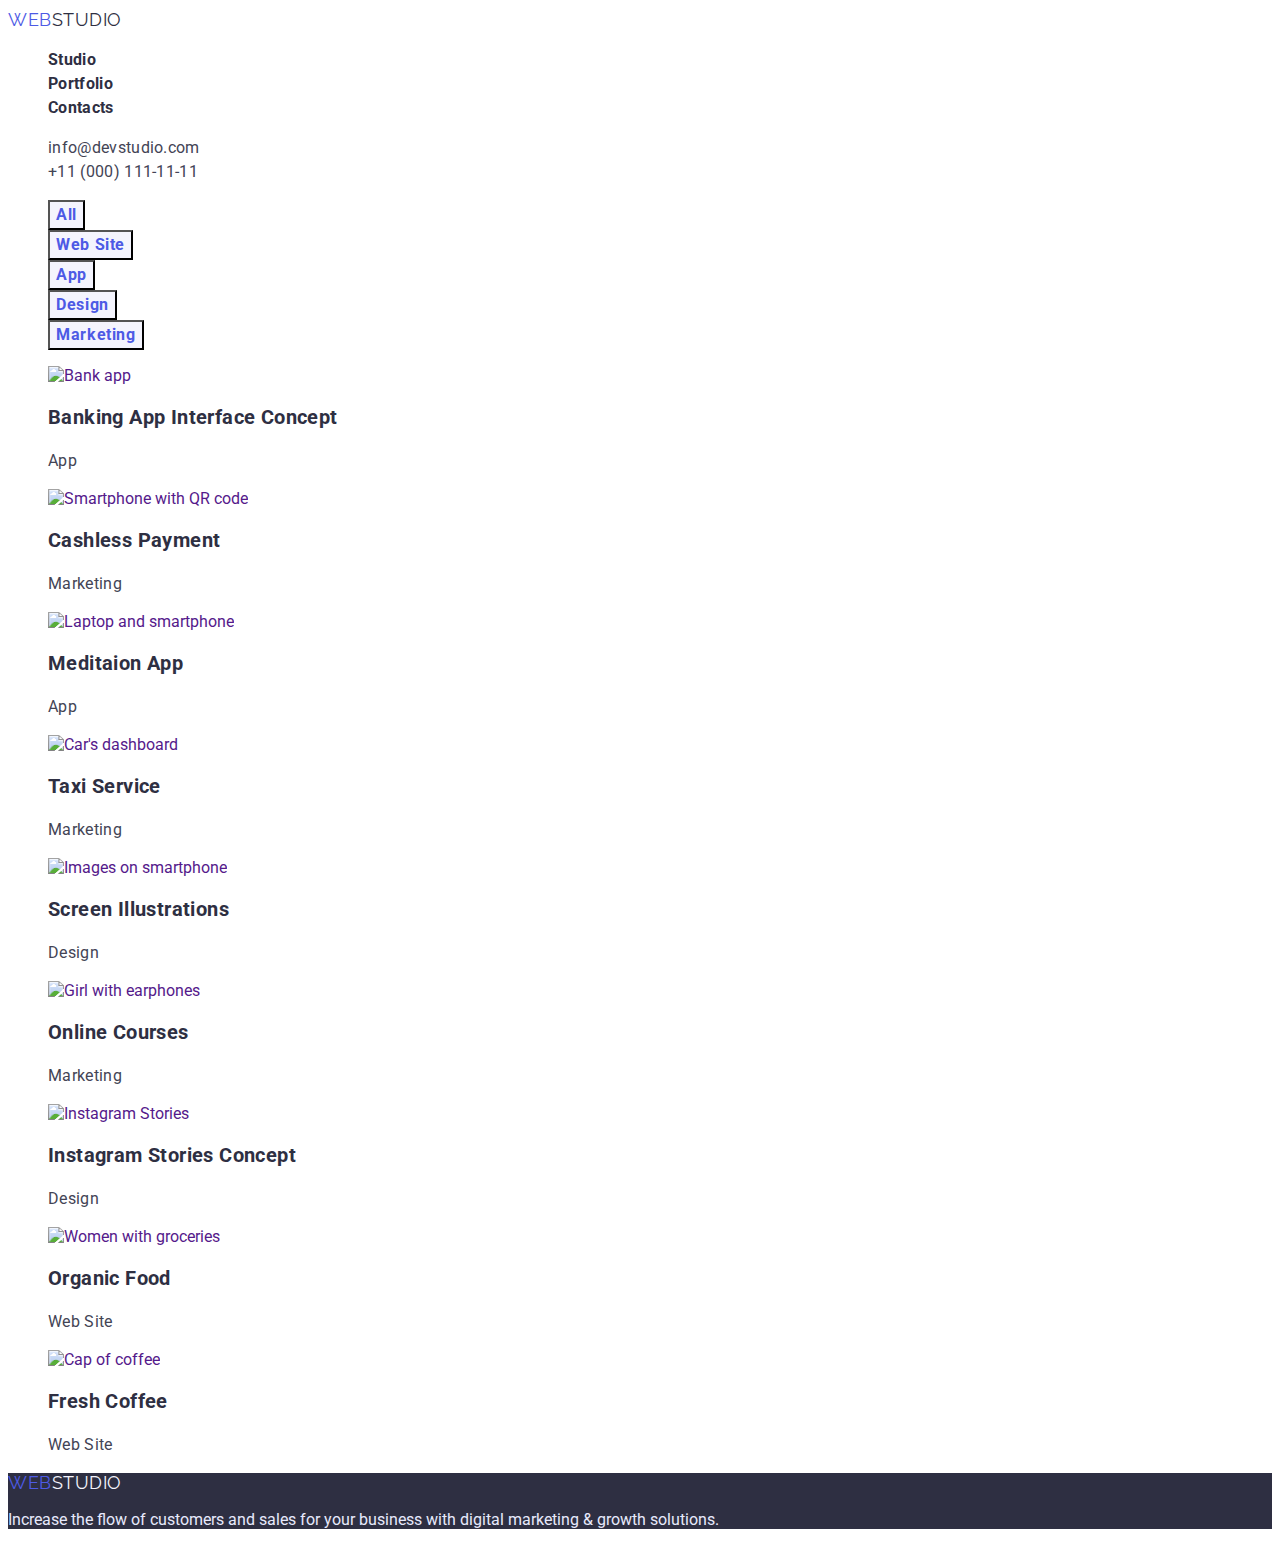
==== portfolio.html @ 80a20164 "Додає адресу для посилань і додає шрифти в link" ====
<!DOCTYPE html>
<html lang="en">
  <head>
    <meta charset="UTF-8" />
    <meta http-equiv="X-UA-Compatible" content="IE=edge" />
    <meta name="viewport" content="width=device-width, initial-scale=1.0" />
    <title>WEBSTUDIO-portfolio</title>
    <link rel="stylesheet" href="./css/style.css" />
    <link rel="preconnect" href="https://fonts.googleapis.com" />
    <link rel="preconnect" href="https://fonts.gstatic.com" crossorigin />
    <link
      href="https://fonts.googleapis.com/css2?family=Raleway:wght@800&family=Roboto:wght@400;500;700;900&display=swap"
      rel="stylesheet"
    />
  </head>

  <body>
    <!-----Header----->
    <header class="header">
      <nav class="header-navigation">
        <a href="" class="header-logo link logo"
          ><span class="accent">Web</span>Studio</a
        >

        <ul class="header-list list">
          <li class="header-item">
            <a href="./index.html" class="header-link link">Studio</a>
          </li>
          <li class="header-item">
            <a href="./portfolio.html" class="header-link link">Portfolio</a>
          </li>
          <li class="header-item">
            <a href="./contacts" class="header-link link">Contacts</a>
          </li>
        </ul>
      </nav>

      <ul class="header-information list">
        <li class="info-item">
          <a href="mailto:info@devstudio.com" class="header-info link"
            >info@devstudio.com</a
          >
        </li>
        <li class="info-item">
          <a href="tel:+110001111111" class="header-info link"
            >+11 (000) 111-11-11</a
          >
        </li>
      </ul>
    </header>

    <main>
      <!-----Filter----->
      <section class="filter">
        <h1 class="main-title visually-hidden">Filter</h1>

        <ul class="filter-list list">
          <li class="filter-item">
            <button class="filter-btm" type="button">All</button>
          </li>
          <li class="filter-item">
            <button class="filter-btm" type="button">Web Site</button>
          </li>
          <li class="filter-item">
            <button class="filter-btm" type="button">App</button>
          </li>
          <li class="filter-item">
            <button class="filter-btm" type="button">Design</button>
          </li>
          <li class="filter-item">
            <button class="filter-btm" type="button">Marketing</button>
          </li>
        </ul>
        <h2 class="card-title visually-hidden">Services</h2>
        <ul class="card-list list">
          <li>
            <a href="" class="card-link link">
              <img
                class="card-img"
                src="./images/card1.jpg"
                alt="Bank app"
                width="360"
                height="300"
              />
              <h3 class="card-subtitle subtitle">
                Banking App Interface Concept
              </h3>
              <p class="card-text text">App</p>
            </a>
          </li>
          <li>
            <a href="" class="card-link link">
              <img
                class="card-img"
                src="./images/card2.jpg"
                alt="Smartphone with QR code"
                width="360"
                height="300"
              />
              <h3 class="card-subtitle subtitle">Cashless Payment</h3>
              <p class="card-text text">Marketing</p>
            </a>
          </li>
          <li>
            <a href="" class="card-link link">
              <img
                class="card-img"
                src="./images/card3.jpg"
                alt="Laptop and smartphone"
                width="360"
                height="300"
              />
              <h3 class="card-subtitle subtitle">Meditaion App</h3>
              <p class="card-text text">App</p>
            </a>
          </li>
          <li>
            <a href="" class="card-link link">
              <img
                class="card-img"
                src="./images/card4.jpg"
                alt="Car's dashboard"
                width="360"
                height="300"
              />
              <h3 class="card-subtitle subtitle">Taxi Service</h3>
              <p class="card-text text">Marketing</p>
            </a>
          </li>
          <li>
            <a href="" class="card-link link">
              <img
                class="card-img"
                src="./images/card5.jpg"
                alt="Images on smartphone"
                width="360"
                height="300"
              />
              <h3 class="card-subtitle subtitle">Screen Illustrations</h3>
              <p class="card-text text">Design</p>
            </a>
          </li>
          <li>
            <a href="" class="card-link link">
              <img
                class="card-img"
                src="./images/card6.jpg"
                alt="Girl with earphones"
                width="360"
                height="300"
              />
              <h3 class="card-subtitle subtitle">Online Courses</h3>
              <p class="card- text text">Marketing</p>
            </a>
          </li>
          <li>
            <a href="" class="card-link link">
              <img
                class="card-img"
                src="./images/card7.jpg"
                alt="Instagram Stories"
                width="360"
                height="300"
              />
              <h3 class="card-subtitle subtitle">Instagram Stories Concept</h3>
              <p class="card- text text">Design</p>
            </a>
          </li>
          <li>
            <a href="" class="card-link link">
              <img
                class="card-img"
                src="./images/card8.jpg"
                alt="Women with groceries"
                width="360"
                height="300"
              />
              <h3 class="card-subtitle subtitle">Organic Food</h3>
              <p class="card- text text">Web Site</p>
            </a>
          </li>
          <li>
            <a href="" class="card-link link">
              <img
                class="card-img"
                src="./images/card9.jpg"
                alt="Cap of coffee"
                width="360"
                height="300"
              />
              <h3 class="card-subtitle subtitle">Fresh Coffee</h3>
              <p class="card- text text">Web Site</p>
            </a>
          </li>
        </ul>
      </section>
    </main>
    <!-----Footer----->
    <footer class="footer">
      <a class="footer-logo link logo" href=""
        ><span class="accent">Web</span>Studio</a
      >
      <p class="footer-text">
        Increase the flow of customers and sales for your business with digital
        marketing & growth solutions.
      </p>
    </footer>
  </body>
</html>
---- css/style.css ----
:root {
  --brand-color: #2e2f42;
  --accent-color: #4d5ae5;
  --text-color: #434455;
  --special-color: #f4f4fd;
  --contrast-color: #ffffff;
}

body {
  font-family: "Roboto", sans-serif;
  color: var(--text-color);
}

.list {
  list-style: none;
}

.link {
  text-decoration: none;
}

.visually-hidden {
  position: absolute;
  width: 1px;
  height: 1px;
  margin: -1px;
  border: 0;
  padding: 0;

  white-space: nowrap;
  clip-path: inset(100%);
  clip: rect(0 0 0 0);
  overflow: hidden;
}

.title {
  font-size: 36px;
  line-height: 1.11;
  text-align: center;
  letter-spacing: 0.02em;
  text-transform: capitalize;
  color: var(--brand-color);
}

.subtitle {
  font-size: 20px;
  line-height: 1.2;
  letter-spacing: 0.02em;
  color: var(--brand-color);
}

.text {
  font-size: 16px;
  line-height: 1.5;
  letter-spacing: 0.02em;
  color: var(--text-color);
}

/* -----Header----- */

.logo {
  font-family: "Raleway", sans-serif;
  font-size: 18px;
  letter-spacing: 0.03em;
  text-transform: uppercase;
}

.accent {
  color: var(--accent-color);
}

.header-logo {
  line-height: 1.33;
  color: var(--brand-color);
}

.header-link {
  font-weight: 700;
  font-size: 16px;
  line-height: 1.5;
  letter-spacing: 0.02em;
  color: var(--brand-color);
}

.header-link:hover,
.header-link:focus,
.header-info:hover,
.header-info:focus {
  color: var(--accent-color);
}

.header-info {
  font-size: 16px;
  line-height: 1.5;
  letter-spacing: 0.02em;
  color: var(--text-color);
}

/* -----Hero----- */

.hero {
  background-color: var(--brand-color);
}

.hero-title {
  font-size: 56px;
  line-height: 1.07;
  text-align: center;
  letter-spacing: 0.02em;
  color: var(--contrast-color);
}

.hero-btn {
  font-family: inherit;
  font-weight: 700;
  font-size: 16px;
  line-height: 1.19;
  letter-spacing: 0.04em;
  color: var(--contrast-color);
  background-color: var(--accent-color);
  cursor: pointer;
}

.hero-btn:hover,
.hero-btn:focus {
  color: var(--accent-color);
  background-color: var(--special-color);
}

/* -----Strategy-----*/

/* -----Result----- */

/* -----Team----- */

.team-subtitle,
.team-text {
  text-align: center;
}

/* -----Filter----- */

.filter-btm {
  font-family: inherit;
  font-weight: 700;
  font-size: 16px;
  line-height: 1.5;
  text-align: center;
  letter-spacing: 0.04em;
  color: var(--accent-color);
  background-color: var(--special-color);
  cursor: pointer;
}

.filter-btm:hover,
.filter-btm:focus {
  color: var(--contrast-color);
  background-color: var(--accent-color);
}

/* -----Footer----- */

.footer {
  background-color: var(--brand-color);
}

.footer-logo {
  line-height: 1.16;
  color: var(--special-color);
}

.footer-text {
  color: #e7e9fc;
}
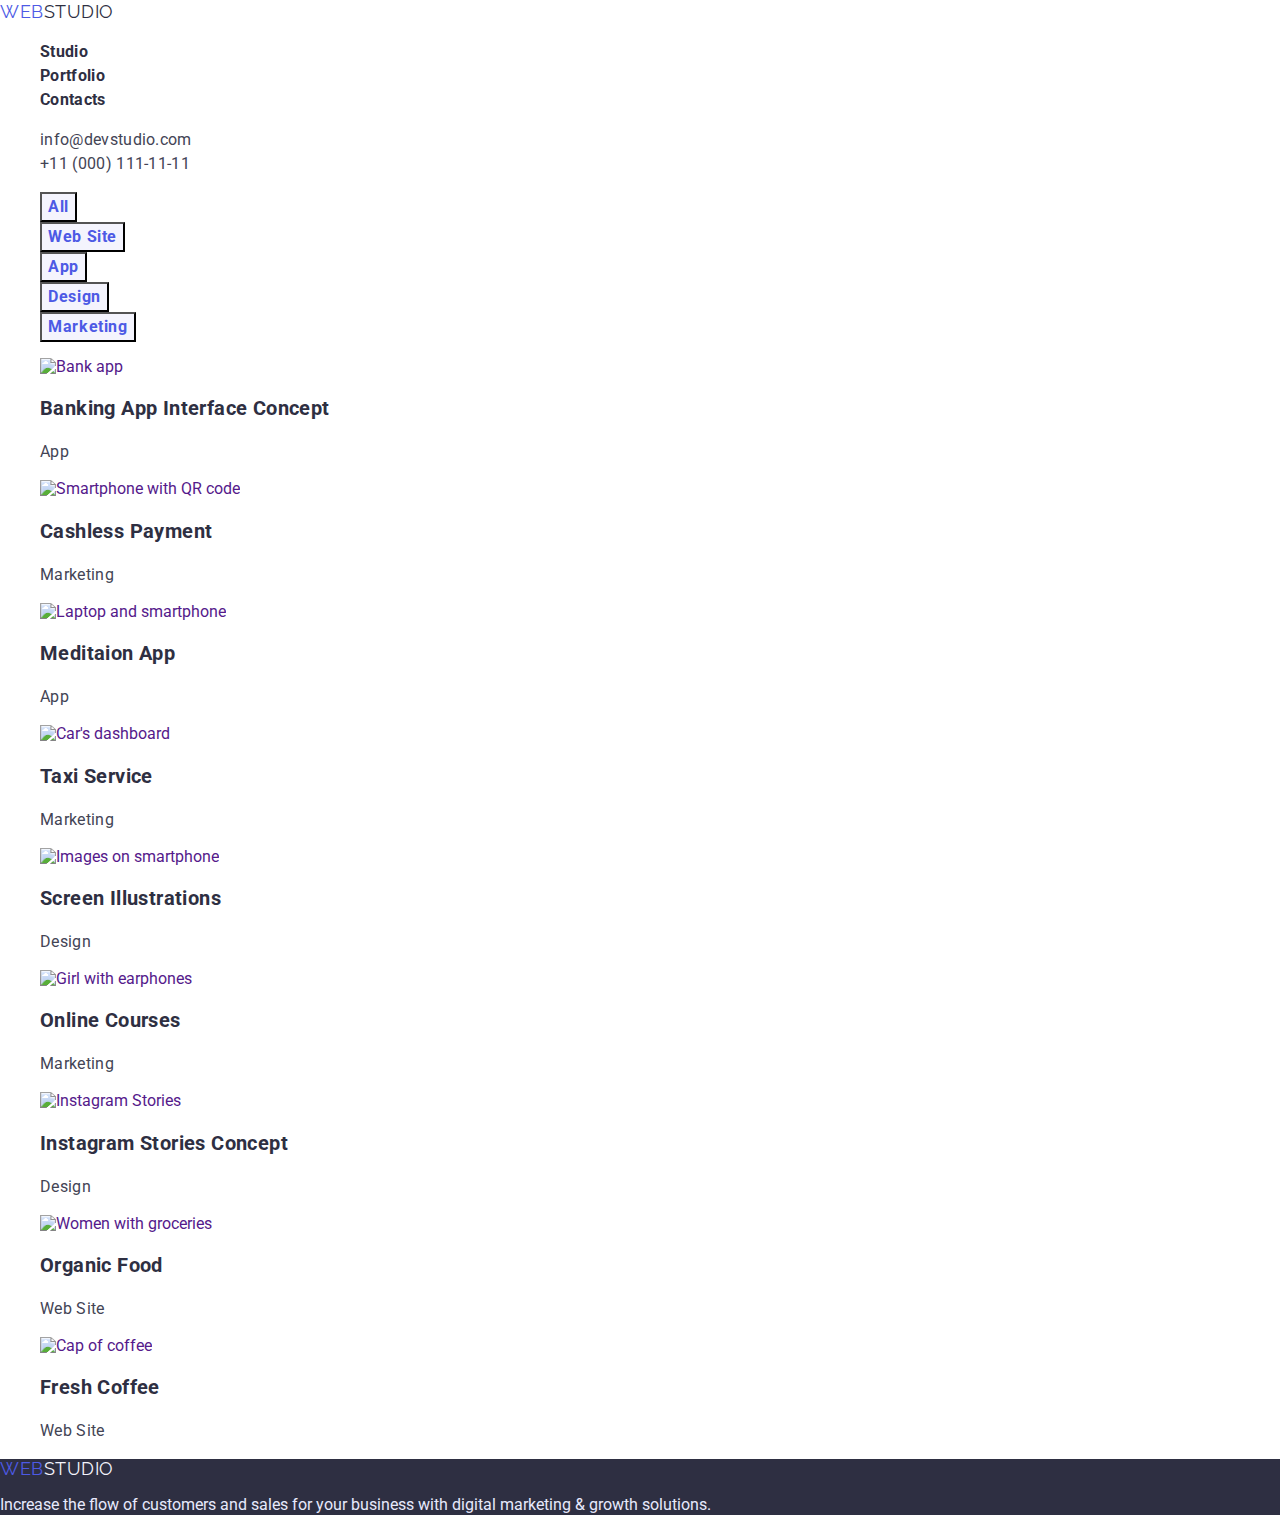
==== commit 1328f16d: "Підключає modern-normalize" ====
--- a/portfolio.html
+++ b/portfolio.html
@@ -5,205 +5,213 @@
     <meta http-equiv="X-UA-Compatible" content="IE=edge" />
     <meta name="viewport" content="width=device-width, initial-scale=1.0" />
     <title>WEBSTUDIO-portfolio</title>
-    <link rel="stylesheet" href="./css/style.css" />
     <link rel="preconnect" href="https://fonts.googleapis.com" />
     <link rel="preconnect" href="https://fonts.gstatic.com" crossorigin />
     <link
       href="https://fonts.googleapis.com/css2?family=Raleway:wght@800&family=Roboto:wght@400;500;700;900&display=swap"
       rel="stylesheet"
     />
+    <link
+      rel="stylesheet"
+      href="https://cdnjs.cloudflare.com/ajax/libs/modern-normalize/1.1.0/modern-normalize.min.css"
+    />
+    <link rel="stylesheet" href="./css/style.css" />
   </head>
 
   <body>
     <!-----Header----->
-    <header class="header">
-      <nav class="header-navigation">
-        <a href="" class="header-logo link logo"
+    <div class="container">
+      <header class="header">
+        <nav class="header-navigation">
+          <a href="" class="header-logo link logo"
+            ><span class="accent">Web</span>Studio</a
+          >
+
+          <ul class="header-list list">
+            <li class="header-item">
+              <a href="./index.html" class="header-link link">Studio</a>
+            </li>
+            <li class="header-item">
+              <a href="./portfolio.html" class="header-link link">Portfolio</a>
+            </li>
+            <li class="header-item">
+              <a href="./contacts" class="header-link link">Contacts</a>
+            </li>
+          </ul>
+        </nav>
+
+        <ul class="header-information list">
+          <li class="info-item">
+            <a href="mailto:info@devstudio.com" class="header-info link"
+              >info@devstudio.com</a
+            >
+          </li>
+          <li class="info-item">
+            <a href="tel:+110001111111" class="header-info link"
+              >+11 (000) 111-11-11</a
+            >
+          </li>
+        </ul>
+      </header>
+
+      <main>
+        <!-----Portfolio----->
+        <section class="filter">
+          <h1 class="main-title visually-hidden">Portfolio</h1>
+
+          <ul class="filter-list list">
+            <li class="filter-item">
+              <button class="filter-btm" type="button">All</button>
+            </li>
+            <li class="filter-item">
+              <button class="filter-btm" type="button">Web Site</button>
+            </li>
+            <li class="filter-item">
+              <button class="filter-btm" type="button">App</button>
+            </li>
+            <li class="filter-item">
+              <button class="filter-btm" type="button">Design</button>
+            </li>
+            <li class="filter-item">
+              <button class="filter-btm" type="button">Marketing</button>
+            </li>
+          </ul>
+          <h2 class="card-title visually-hidden">Services</h2>
+          <ul class="card-list list">
+            <li>
+              <a href="" class="card-link link">
+                <img
+                  class="card-img"
+                  src="./images/card1.jpg"
+                  alt="Bank app"
+                  width="360"
+                  height="300"
+                />
+                <h3 class="card-subtitle subtitle">
+                  Banking App Interface Concept
+                </h3>
+                <p class="card-text text">App</p>
+              </a>
+            </li>
+            <li>
+              <a href="" class="card-link link">
+                <img
+                  class="card-img"
+                  src="./images/card2.jpg"
+                  alt="Smartphone with QR code"
+                  width="360"
+                  height="300"
+                />
+                <h3 class="card-subtitle subtitle">Cashless Payment</h3>
+                <p class="card-text text">Marketing</p>
+              </a>
+            </li>
+            <li>
+              <a href="" class="card-link link">
+                <img
+                  class="card-img"
+                  src="./images/card3.jpg"
+                  alt="Laptop and smartphone"
+                  width="360"
+                  height="300"
+                />
+                <h3 class="card-subtitle subtitle">Meditaion App</h3>
+                <p class="card-text text">App</p>
+              </a>
+            </li>
+            <li>
+              <a href="" class="card-link link">
+                <img
+                  class="card-img"
+                  src="./images/card4.jpg"
+                  alt="Car's dashboard"
+                  width="360"
+                  height="300"
+                />
+                <h3 class="card-subtitle subtitle">Taxi Service</h3>
+                <p class="card-text text">Marketing</p>
+              </a>
+            </li>
+            <li>
+              <a href="" class="card-link link">
+                <img
+                  class="card-img"
+                  src="./images/card5.jpg"
+                  alt="Images on smartphone"
+                  width="360"
+                  height="300"
+                />
+                <h3 class="card-subtitle subtitle">Screen Illustrations</h3>
+                <p class="card-text text">Design</p>
+              </a>
+            </li>
+            <li>
+              <a href="" class="card-link link">
+                <img
+                  class="card-img"
+                  src="./images/card6.jpg"
+                  alt="Girl with earphones"
+                  width="360"
+                  height="300"
+                />
+                <h3 class="card-subtitle subtitle">Online Courses</h3>
+                <p class="card- text text">Marketing</p>
+              </a>
+            </li>
+            <li>
+              <a href="" class="card-link link">
+                <img
+                  class="card-img"
+                  src="./images/card7.jpg"
+                  alt="Instagram Stories"
+                  width="360"
+                  height="300"
+                />
+                <h3 class="card-subtitle subtitle">
+                  Instagram Stories Concept
+                </h3>
+                <p class="card- text text">Design</p>
+              </a>
+            </li>
+            <li>
+              <a href="" class="card-link link">
+                <img
+                  class="card-img"
+                  src="./images/card8.jpg"
+                  alt="Women with groceries"
+                  width="360"
+                  height="300"
+                />
+                <h3 class="card-subtitle subtitle">Organic Food</h3>
+                <p class="card- text text">Web Site</p>
+              </a>
+            </li>
+            <li>
+              <a href="" class="card-link link">
+                <img
+                  class="card-img"
+                  src="./images/card9.jpg"
+                  alt="Cap of coffee"
+                  width="360"
+                  height="300"
+                />
+                <h3 class="card-subtitle subtitle">Fresh Coffee</h3>
+                <p class="card- text text">Web Site</p>
+              </a>
+            </li>
+          </ul>
+        </section>
+      </main>
+      <!-----Footer----->
+      <footer class="footer">
+        <a class="footer-logo link logo" href=""
           ><span class="accent">Web</span>Studio</a
         >
-
-        <ul class="header-list list">
-          <li class="header-item">
-            <a href="./index.html" class="header-link link">Studio</a>
-          </li>
-          <li class="header-item">
-            <a href="./portfolio.html" class="header-link link">Portfolio</a>
-          </li>
-          <li class="header-item">
-            <a href="./contacts" class="header-link link">Contacts</a>
-          </li>
-        </ul>
-      </nav>
-
-      <ul class="header-information list">
-        <li class="info-item">
-          <a href="mailto:info@devstudio.com" class="header-info link"
-            >info@devstudio.com</a
-          >
-        </li>
-        <li class="info-item">
-          <a href="tel:+110001111111" class="header-info link"
-            >+11 (000) 111-11-11</a
-          >
-        </li>
-      </ul>
-    </header>
-
-    <main>
-      <!-----Filter----->
-      <section class="filter">
-        <h1 class="main-title visually-hidden">Filter</h1>
-
-        <ul class="filter-list list">
-          <li class="filter-item">
-            <button class="filter-btm" type="button">All</button>
-          </li>
-          <li class="filter-item">
-            <button class="filter-btm" type="button">Web Site</button>
-          </li>
-          <li class="filter-item">
-            <button class="filter-btm" type="button">App</button>
-          </li>
-          <li class="filter-item">
-            <button class="filter-btm" type="button">Design</button>
-          </li>
-          <li class="filter-item">
-            <button class="filter-btm" type="button">Marketing</button>
-          </li>
-        </ul>
-        <h2 class="card-title visually-hidden">Services</h2>
-        <ul class="card-list list">
-          <li>
-            <a href="" class="card-link link">
-              <img
-                class="card-img"
-                src="./images/card1.jpg"
-                alt="Bank app"
-                width="360"
-                height="300"
-              />
-              <h3 class="card-subtitle subtitle">
-                Banking App Interface Concept
-              </h3>
-              <p class="card-text text">App</p>
-            </a>
-          </li>
-          <li>
-            <a href="" class="card-link link">
-              <img
-                class="card-img"
-                src="./images/card2.jpg"
-                alt="Smartphone with QR code"
-                width="360"
-                height="300"
-              />
-              <h3 class="card-subtitle subtitle">Cashless Payment</h3>
-              <p class="card-text text">Marketing</p>
-            </a>
-          </li>
-          <li>
-            <a href="" class="card-link link">
-              <img
-                class="card-img"
-                src="./images/card3.jpg"
-                alt="Laptop and smartphone"
-                width="360"
-                height="300"
-              />
-              <h3 class="card-subtitle subtitle">Meditaion App</h3>
-              <p class="card-text text">App</p>
-            </a>
-          </li>
-          <li>
-            <a href="" class="card-link link">
-              <img
-                class="card-img"
-                src="./images/card4.jpg"
-                alt="Car's dashboard"
-                width="360"
-                height="300"
-              />
-              <h3 class="card-subtitle subtitle">Taxi Service</h3>
-              <p class="card-text text">Marketing</p>
-            </a>
-          </li>
-          <li>
-            <a href="" class="card-link link">
-              <img
-                class="card-img"
-                src="./images/card5.jpg"
-                alt="Images on smartphone"
-                width="360"
-                height="300"
-              />
-              <h3 class="card-subtitle subtitle">Screen Illustrations</h3>
-              <p class="card-text text">Design</p>
-            </a>
-          </li>
-          <li>
-            <a href="" class="card-link link">
-              <img
-                class="card-img"
-                src="./images/card6.jpg"
-                alt="Girl with earphones"
-                width="360"
-                height="300"
-              />
-              <h3 class="card-subtitle subtitle">Online Courses</h3>
-              <p class="card- text text">Marketing</p>
-            </a>
-          </li>
-          <li>
-            <a href="" class="card-link link">
-              <img
-                class="card-img"
-                src="./images/card7.jpg"
-                alt="Instagram Stories"
-                width="360"
-                height="300"
-              />
-              <h3 class="card-subtitle subtitle">Instagram Stories Concept</h3>
-              <p class="card- text text">Design</p>
-            </a>
-          </li>
-          <li>
-            <a href="" class="card-link link">
-              <img
-                class="card-img"
-                src="./images/card8.jpg"
-                alt="Women with groceries"
-                width="360"
-                height="300"
-              />
-              <h3 class="card-subtitle subtitle">Organic Food</h3>
-              <p class="card- text text">Web Site</p>
-            </a>
-          </li>
-          <li>
-            <a href="" class="card-link link">
-              <img
-                class="card-img"
-                src="./images/card9.jpg"
-                alt="Cap of coffee"
-                width="360"
-                height="300"
-              />
-              <h3 class="card-subtitle subtitle">Fresh Coffee</h3>
-              <p class="card- text text">Web Site</p>
-            </a>
-          </li>
-        </ul>
-      </section>
-    </main>
-    <!-----Footer----->
-    <footer class="footer">
-      <a class="footer-logo link logo" href=""
-        ><span class="accent">Web</span>Studio</a
-      >
-      <p class="footer-text">
-        Increase the flow of customers and sales for your business with digital
-        marketing & growth solutions.
-      </p>
-    </footer>
+        <p class="footer-text">
+          Increase the flow of customers and sales for your business with
+          digital marketing & growth solutions.
+        </p>
+      </footer>
+    </div>
   </body>
 </html>
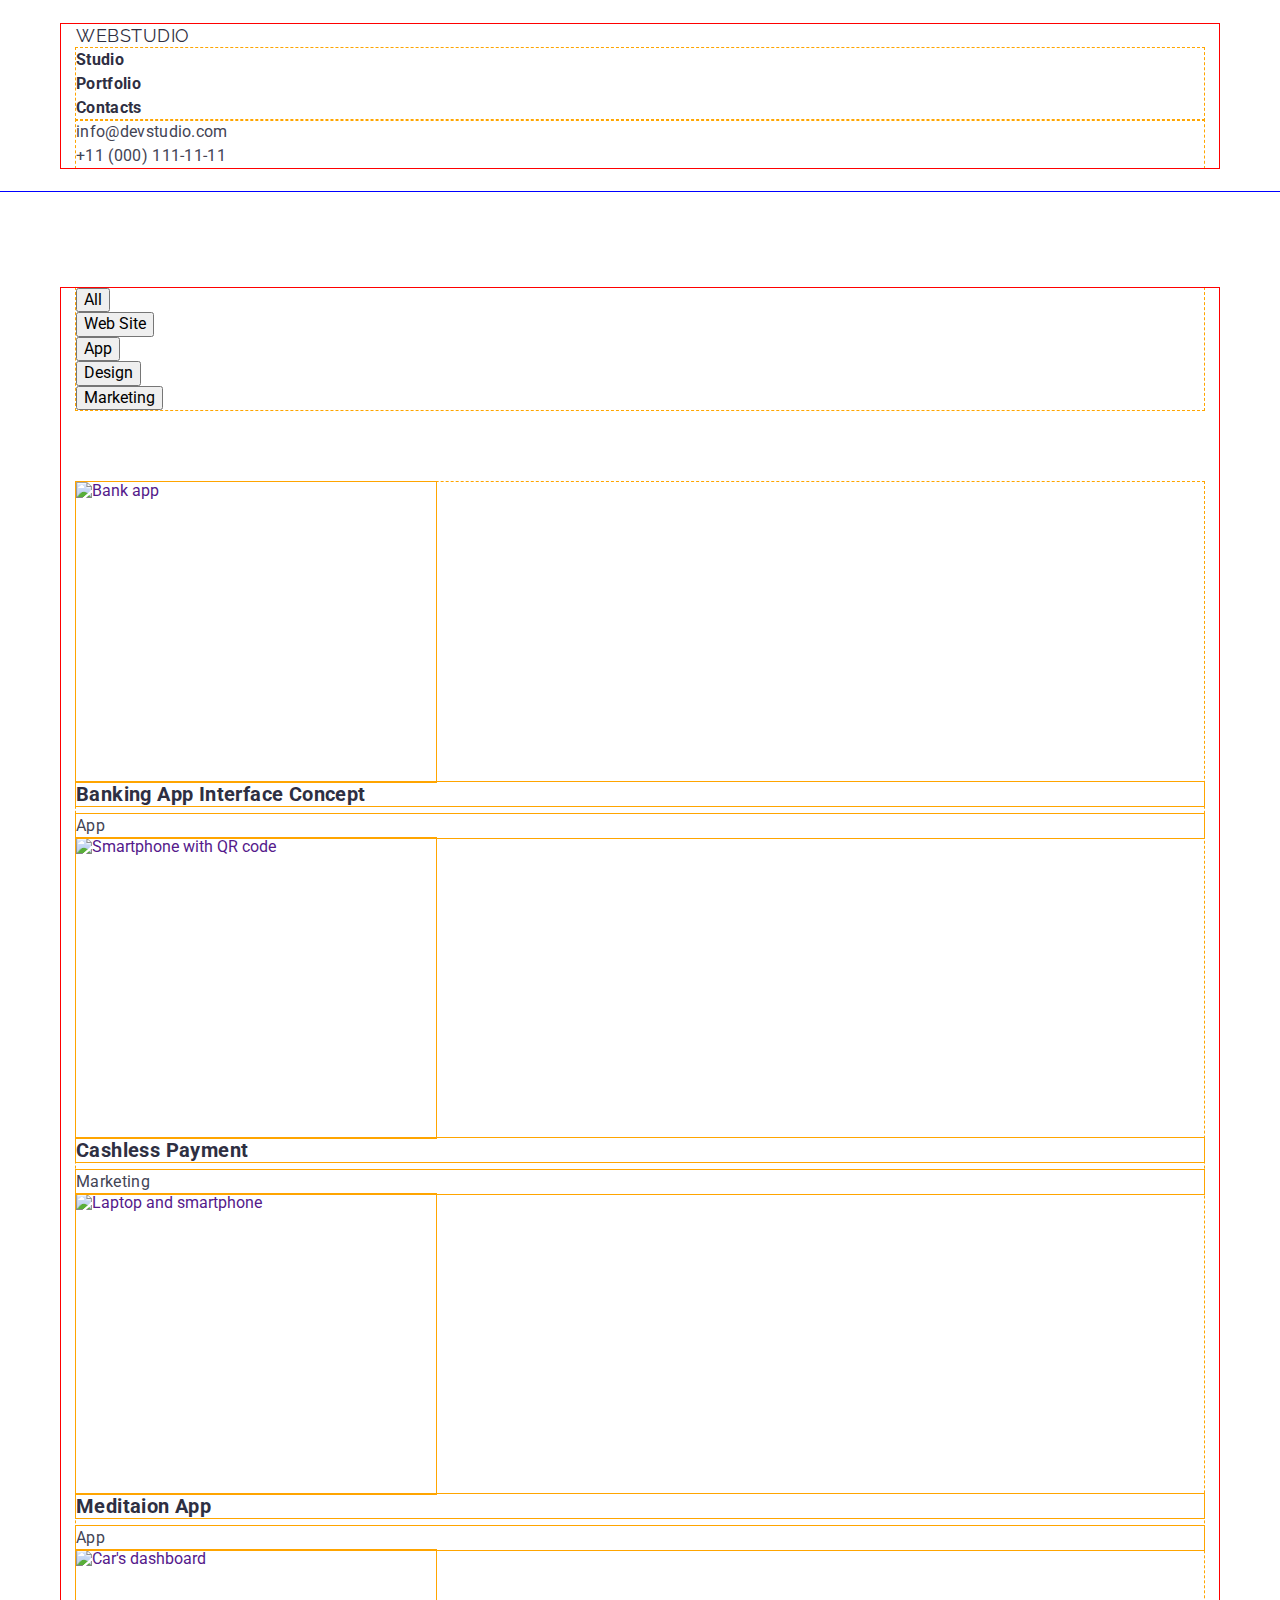
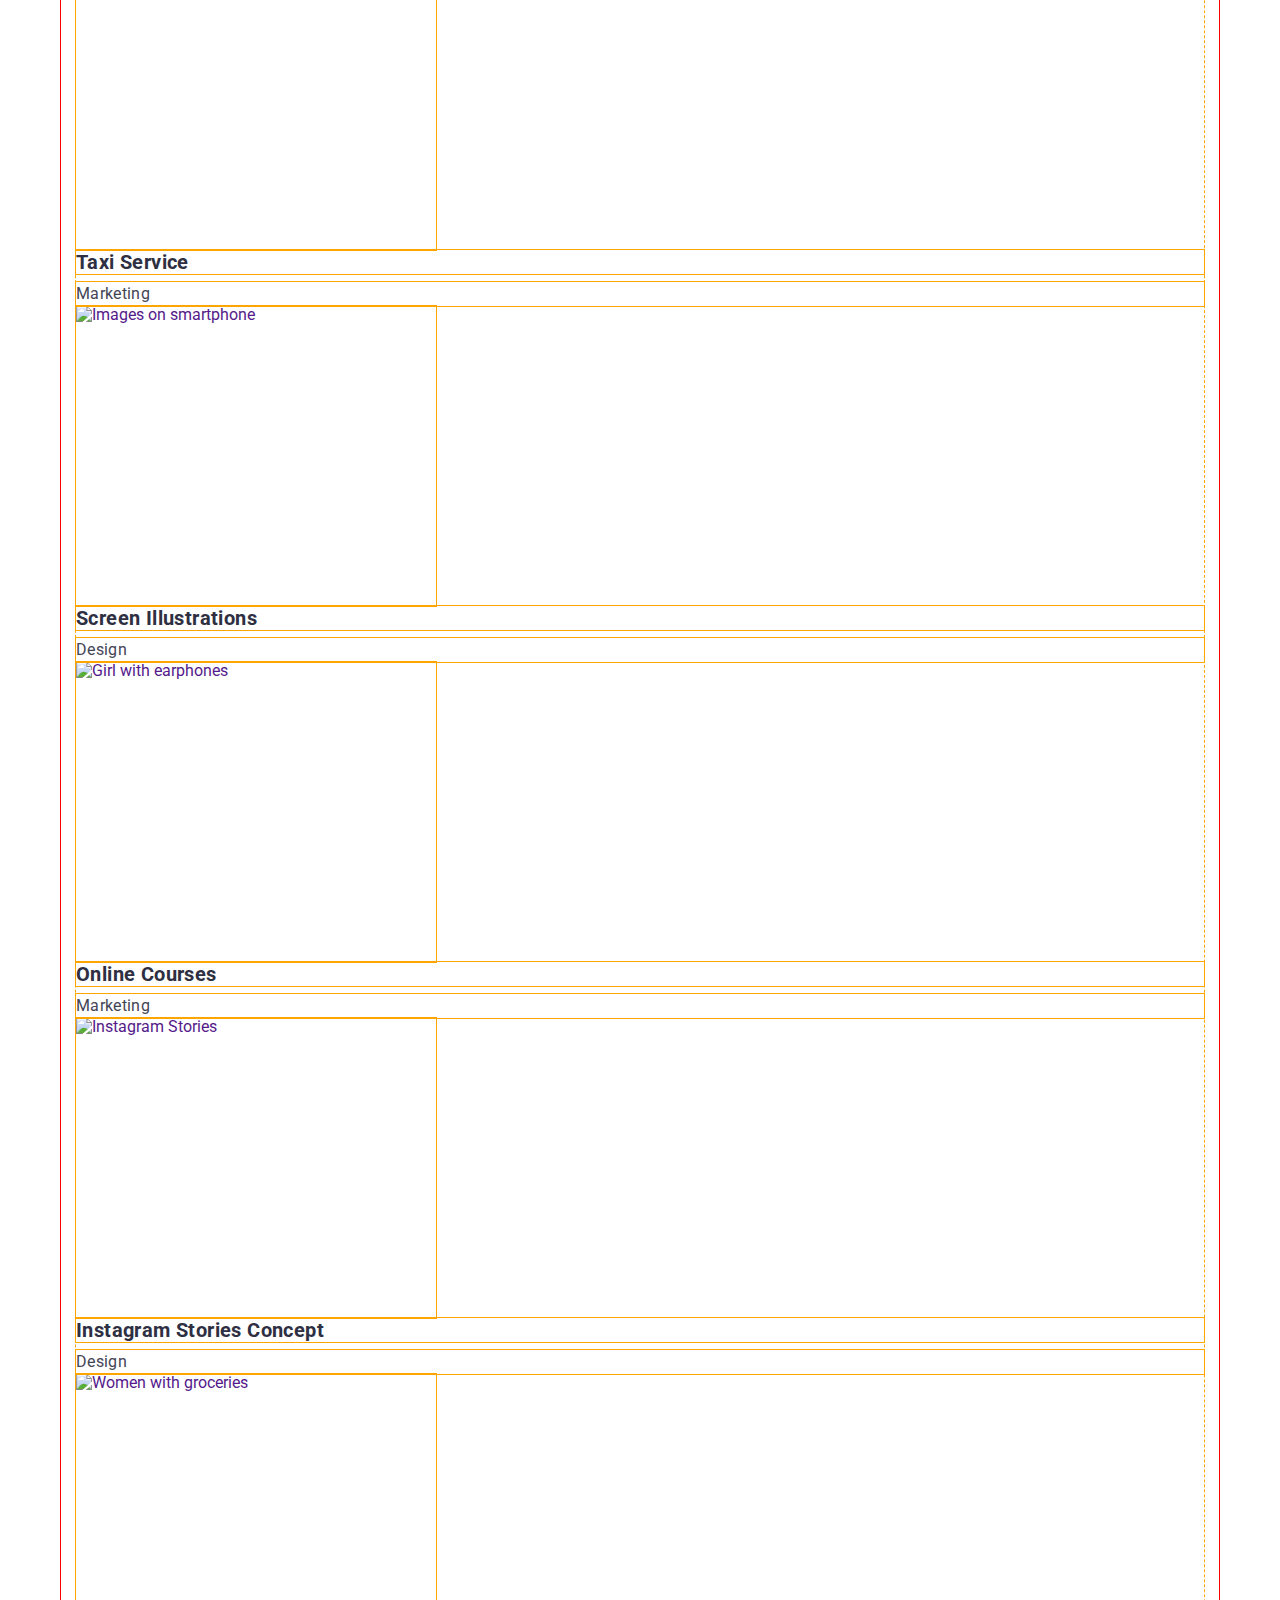
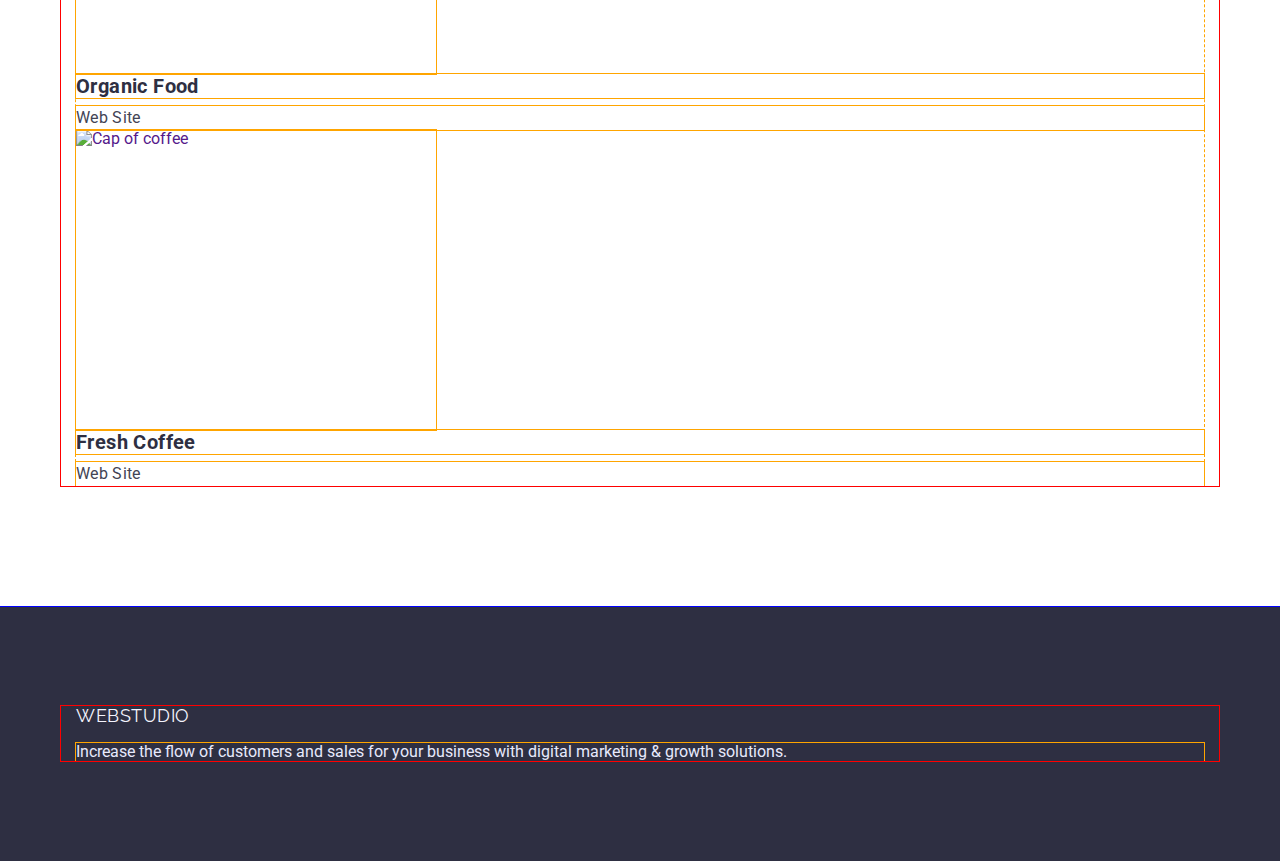
==== commit 650b21be: "Додає клас для секцій section, змінює назву деякіх класів" ====
--- a/portfolio.html
+++ b/portfolio.html
@@ -20,11 +20,12 @@
 
   <body>
     <!-----Header----->
-    <div class="container">
-      <header class="header">
-        <nav class="header-navigation">
+
+    <header class="header">
+      <div class="container header-container">
+        <nav class="header-nav">
           <a href="" class="header-logo link logo"
-            ><span class="accent">Web</span>Studio</a
+            ><span class="primary">Web</span>Studio</a
           >
 
           <ul class="header-list list">
@@ -40,7 +41,7 @@
           </ul>
         </nav>
 
-        <ul class="header-information list">
+        <ul class="header-info-list list">
           <li class="info-item">
             <a href="mailto:info@devstudio.com" class="header-info link"
               >info@devstudio.com</a
@@ -52,30 +53,33 @@
             >
           </li>
         </ul>
-      </header>
-
-      <main>
-        <!-----Portfolio----->
-        <section class="filter">
-          <h1 class="main-title visually-hidden">Portfolio</h1>
+      </div>
+    </header>
+
+    <main>
+      <!-----Portfolio----->
+      <section class="portfolio section">
+        <div class="container">
+          <h1 class="main-title visually-hidden main-title">Portfolio</h1>
 
           <ul class="filter-list list">
             <li class="filter-item">
-              <button class="filter-btm" type="button">All</button>
-            </li>
-            <li class="filter-item">
-              <button class="filter-btm" type="button">Web Site</button>
-            </li>
-            <li class="filter-item">
-              <button class="filter-btm" type="button">App</button>
-            </li>
-            <li class="filter-item">
-              <button class="filter-btm" type="button">Design</button>
-            </li>
-            <li class="filter-item">
-              <button class="filter-btm" type="button">Marketing</button>
+              <button class="filter-btn button" type="button">All</button>
+            </li>
+            <li class="filter-item">
+              <button class="filter-btn button" type="button">Web Site</button>
+            </li>
+            <li class="filter-item">
+              <button class="filter-btn button" type="button">App</button>
+            </li>
+            <li class="filter-item">
+              <button class="filter-btn button" type="button">Design</button>
+            </li>
+            <li class="filter-item">
+              <button class="filter-btn button" type="button">Marketing</button>
             </li>
           </ul>
+
           <h2 class="card-title visually-hidden">Services</h2>
           <ul class="card-list list">
             <li>
@@ -87,10 +91,12 @@
                   width="360"
                   height="300"
                 />
-                <h3 class="card-subtitle subtitle">
-                  Banking App Interface Concept
-                </h3>
-                <p class="card-text text">App</p>
+                <div class="card-container">
+                  <h3 class="card-subtitle subtitle">
+                    Banking App Interface Concept
+                  </h3>
+                  <p class="card-text text">App</p>
+                </div>
               </a>
             </li>
             <li>
@@ -102,8 +108,10 @@
                   width="360"
                   height="300"
                 />
-                <h3 class="card-subtitle subtitle">Cashless Payment</h3>
-                <p class="card-text text">Marketing</p>
+                <div class="card-container">
+                  <h3 class="card-subtitle subtitle">Cashless Payment</h3>
+                  <p class="card-text text">Marketing</p>
+                </div>
               </a>
             </li>
             <li>
@@ -115,8 +123,10 @@
                   width="360"
                   height="300"
                 />
-                <h3 class="card-subtitle subtitle">Meditaion App</h3>
-                <p class="card-text text">App</p>
+                <div class="card-container">
+                  <h3 class="card-subtitle subtitle">Meditaion App</h3>
+                  <p class="card-text text">App</p>
+                </div>
               </a>
             </li>
             <li>
@@ -128,8 +138,10 @@
                   width="360"
                   height="300"
                 />
-                <h3 class="card-subtitle subtitle">Taxi Service</h3>
-                <p class="card-text text">Marketing</p>
+                <div class="card-container">
+                  <h3 class="card-subtitle subtitle">Taxi Service</h3>
+                  <p class="card-text text">Marketing</p>
+                </div>
               </a>
             </li>
             <li>
@@ -141,8 +153,10 @@
                   width="360"
                   height="300"
                 />
-                <h3 class="card-subtitle subtitle">Screen Illustrations</h3>
-                <p class="card-text text">Design</p>
+                <div class="card-container">
+                  <h3 class="card-subtitle subtitle">Screen Illustrations</h3>
+                  <p class="card-text text">Design</p>
+                </div>
               </a>
             </li>
             <li>
@@ -154,8 +168,10 @@
                   width="360"
                   height="300"
                 />
-                <h3 class="card-subtitle subtitle">Online Courses</h3>
-                <p class="card- text text">Marketing</p>
+                <div class="card-container">
+                  <h3 class="card-subtitle subtitle">Online Courses</h3>
+                  <p class="card- text text">Marketing</p>
+                </div>
               </a>
             </li>
             <li>
@@ -167,10 +183,12 @@
                   width="360"
                   height="300"
                 />
-                <h3 class="card-subtitle subtitle">
-                  Instagram Stories Concept
-                </h3>
-                <p class="card- text text">Design</p>
+                <div class="card-container">
+                  <h3 class="card-subtitle subtitle">
+                    Instagram Stories Concept
+                  </h3>
+                  <p class="card- text text">Design</p>
+                </div>
               </a>
             </li>
             <li>
@@ -182,8 +200,10 @@
                   width="360"
                   height="300"
                 />
-                <h3 class="card-subtitle subtitle">Organic Food</h3>
-                <p class="card- text text">Web Site</p>
+                <div class="card-container">
+                  <h3 class="card-subtitle subtitle">Organic Food</h3>
+                  <p class="card- text text">Web Site</p>
+                </div>
               </a>
             </li>
             <li>
@@ -195,23 +215,27 @@
                   width="360"
                   height="300"
                 />
-                <h3 class="card-subtitle subtitle">Fresh Coffee</h3>
-                <p class="card- text text">Web Site</p>
+                <div class="card-container">
+                  <h3 class="card-subtitle subtitle">Fresh Coffee</h3>
+                  <p class="card- text text">Web Site</p>
+                </div>
               </a>
             </li>
           </ul>
-        </section>
-      </main>
-      <!-----Footer----->
-      <footer class="footer">
+        </div>
+      </section>
+    </main>
+    <!-----Footer----->
+    <footer class="footer">
+      <div class="container">
         <a class="footer-logo link logo" href=""
-          ><span class="accent">Web</span>Studio</a
+          ><span class="primary">Web</span>Studio</a
         >
         <p class="footer-text">
           Increase the flow of customers and sales for your business with
           digital marketing & growth solutions.
         </p>
-      </footer>
-    </div>
+      </div>
+    </footer>
   </body>
 </html>
--- a/css/style.css
+++ b/css/style.css
@@ -1,6 +1,7 @@
 :root {
   --brand-color: #2e2f42;
   --accent-color: #4d5ae5;
+  --btm-color: #404bbf;
   --text-color: #434455;
   --special-color: #f4f4fd;
   --contrast-color: #ffffff;
@@ -11,6 +12,33 @@
   color: var(--text-color);
 }
 
+h1,
+h2,
+h3,
+p {
+  margin-top: 0;
+  margin-bottom: 0;
+
+  outline: 1px solid orange;
+}
+
+ul {
+  margin-top: 0;
+  margin-bottom: 0;
+  padding-left: 0;
+  box-sizing: border-box;
+  outline: 1px dashed orange;
+}
+/* ? cancel */
+img {
+  display: block;
+
+  outline: 1px solid orange;
+}
+/* cancel */
+section {
+  outline: 1px solid blue;
+}
 .list {
   list-style: none;
 }
@@ -40,6 +68,8 @@
   letter-spacing: 0.02em;
   text-transform: capitalize;
   color: var(--brand-color);
+
+  margin-bottom: 72px;
 }
 
 .subtitle {
@@ -47,6 +77,8 @@
   line-height: 1.2;
   letter-spacing: 0.02em;
   color: var(--brand-color);
+
+  margin-bottom: 8px;
 }
 
 .text {
@@ -56,7 +88,22 @@
   color: var(--text-color);
 }
 
+.container {
+  width: 1158px;
+  padding-left: 15px;
+  padding-right: 15px;
+  margin: 0 auto;
+
+  outline: 1px solid red;
+}
+
 /* -----Header----- */
+.header {
+  padding-top: 24px;
+  padding-bottom: 24px;
+
+  background-color: var(--contrast-color);
+}
 
 .logo {
   font-family: "Raleway", sans-serif;
@@ -99,6 +146,9 @@
 /* -----Hero----- */
 
 .hero {
+  padding-top: 192px;
+  padding-bottom: 192px;
+
   background-color: var(--brand-color);
 }
 
@@ -108,14 +158,21 @@
   text-align: center;
   letter-spacing: 0.02em;
   color: var(--contrast-color);
+
+  margin-bottom: 48px;
 }
 
 .hero-btn {
+  border-radius: 4px;
+  padding: 16px 32px;
+  min-width: 170px;
+
   font-family: inherit;
   font-weight: 700;
   font-size: 16px;
   line-height: 1.19;
   letter-spacing: 0.04em;
+
   color: var(--contrast-color);
   background-color: var(--accent-color);
   cursor: pointer;
@@ -123,22 +180,58 @@
 
 .hero-btn:hover,
 .hero-btn:focus {
-  color: var(--accent-color);
+  color: var(--contrast-color);
+  background-color: var(--btm-color);
+}
+
+/* -----Strategy-----*/
+/* ? cancel */
+.strategy {
+  padding-top: 120px;
+  padding-bottom: 120px;
+
+  background-color: var(--contrast-color);
+}
+
+/* -----Result----- */
+/* ?cancel */
+.result {
+  padding-top: 0;
+  padding-bottom: 120px;
+
+  background-color: var(--contrast-color);
+}
+
+/* -----Team----- */
+.team {
+  padding-top: 120px;
+  padding-bottom: 120px;
+
   background-color: var(--special-color);
 }
 
-/* -----Strategy-----*/
-
-/* -----Result----- */
-
-/* -----Team----- */
-
+.team-item {
+  background-color: var(--contrast-color);
+}
 .team-subtitle,
 .team-text {
   text-align: center;
 }
 
-/* -----Filter----- */
+/* -----Portfolio----- */
+/* ?.container {
+  width: 1152px;
+  padding: 0 12px;
+  margin: 0 auto;
+} */
+.portfolio {
+  padding-top: 96px;
+  padding-bottom: 120px;
+}
+
+.filter-list {
+  margin-bottom: 72px;
+}
 
 .filter-btm {
   font-family: inherit;
@@ -147,7 +240,7 @@
   line-height: 1.5;
   text-align: center;
   letter-spacing: 0.04em;
-  color: var(--accent-color);
+  color: var(--btn-color);
   background-color: var(--special-color);
   cursor: pointer;
 }
@@ -161,6 +254,9 @@
 /* -----Footer----- */
 
 .footer {
+  padding-top: 100px;
+  padding-bottom: 100px;
+
   background-color: var(--brand-color);
 }
 
@@ -171,4 +267,6 @@
 
 .footer-text {
   color: #e7e9fc;
-}
+
+  margin-top: 16px;
+}
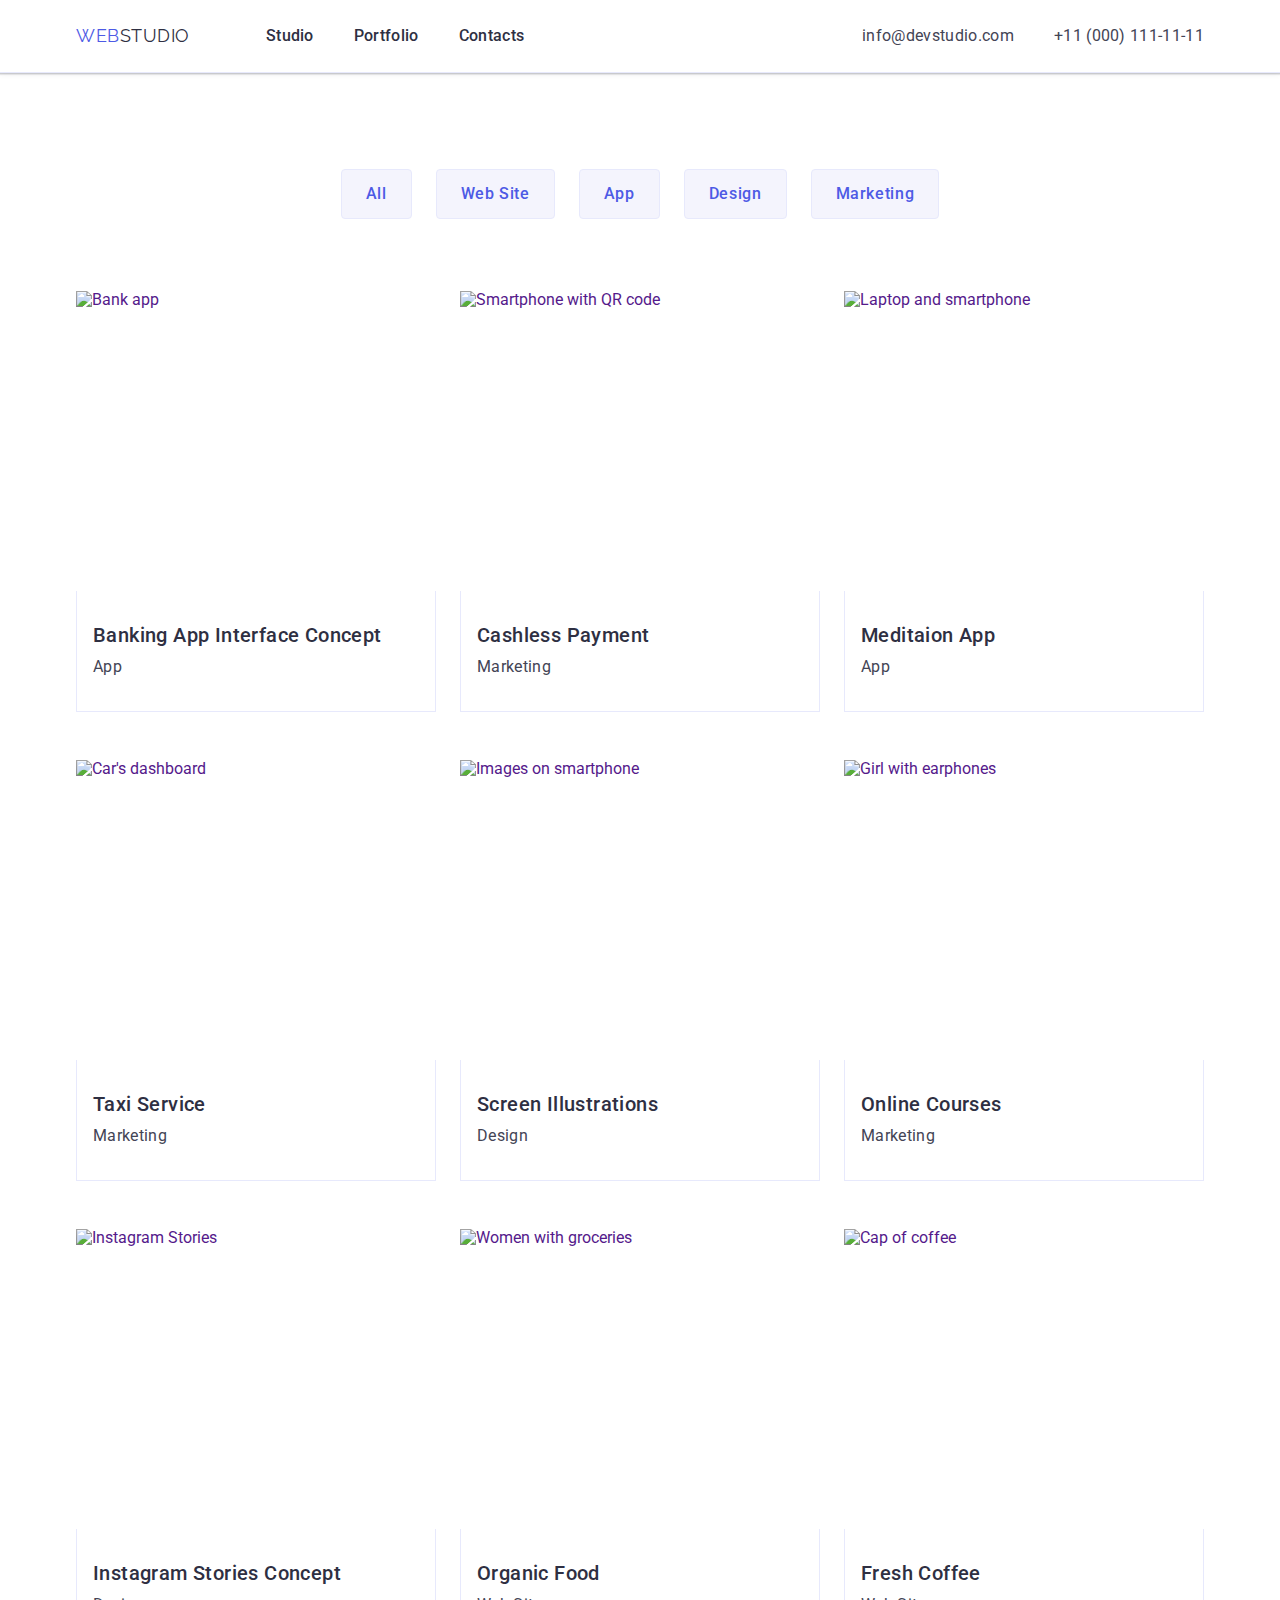
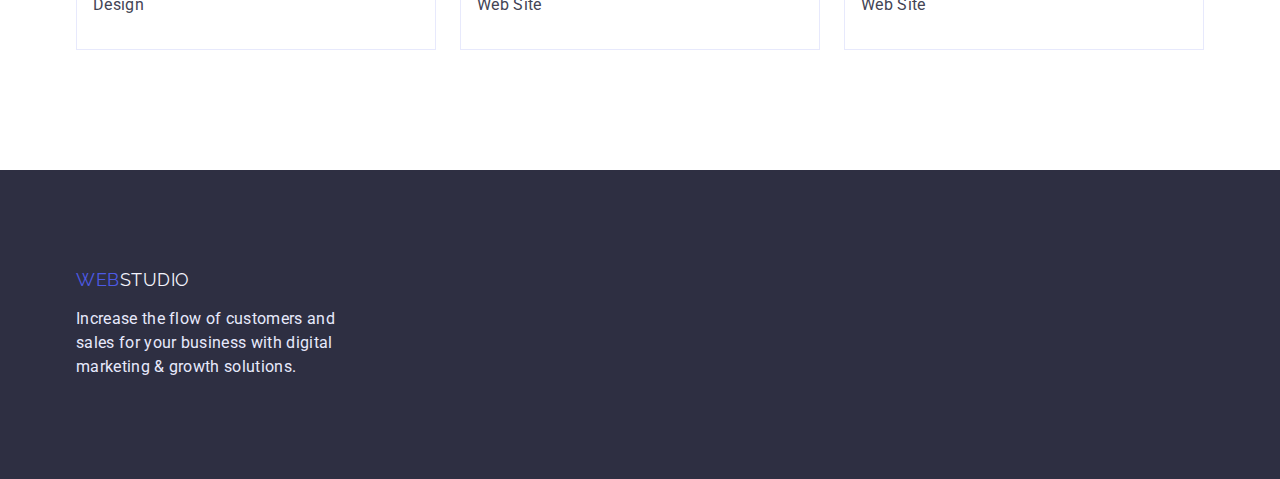
==== commit d6e25af0: "Підключає в footer клас text для параграфа і віправляє змінну з кольором для кнопок filter" ====
--- a/portfolio.html
+++ b/portfolio.html
@@ -231,7 +231,7 @@
         <a class="footer-logo link logo" href=""
           ><span class="primary">Web</span>Studio</a
         >
-        <p class="footer-text">
+        <p class="footer-text text">
           Increase the flow of customers and sales for your business with
           digital marketing & growth solutions.
         </p>
--- a/css/style.css
+++ b/css/style.css
@@ -1,10 +1,11 @@
 :root {
-  --brand-color: #2e2f42;
-  --accent-color: #4d5ae5;
-  --btm-color: #404bbf;
+  --dark-color: #2e2f42;
+  --primary-brand-color: #4d5ae5;
+  --pressed-state-color: #404bbf;
   --text-color: #434455;
-  --special-color: #f4f4fd;
+  --light-color: #f4f4fd;
   --contrast-color: #ffffff;
+  --accent-color: #e7e9fc;
 }
 
 body {
@@ -18,8 +19,6 @@
 p {
   margin-top: 0;
   margin-bottom: 0;
-
-  outline: 1px solid orange;
 }
 
 ul {
@@ -27,19 +26,29 @@
   margin-bottom: 0;
   padding-left: 0;
   box-sizing: border-box;
-  outline: 1px dashed orange;
-}
-/* ? cancel */
+}
+
 img {
   display: block;
-
-  outline: 1px solid orange;
-}
-/* cancel */
-section {
-  outline: 1px solid blue;
-}
+  max-width: 100%;
+  height: auto;
+}
+
+.section {
+  padding-top: 120px;
+  padding-bottom: 120px;
+}
+
+.container {
+  width: 1158px;
+  padding-left: 15px;
+  padding-right: 15px;
+  margin: 0 auto;
+}
+
 .list {
+  padding: 0;
+  margin: 0;
   list-style: none;
 }
 
@@ -67,16 +76,17 @@
   text-align: center;
   letter-spacing: 0.02em;
   text-transform: capitalize;
-  color: var(--brand-color);
+  color: var(--dark-color);
 
   margin-bottom: 72px;
 }
 
 .subtitle {
+  font-weight: 500;
   font-size: 20px;
   line-height: 1.2;
   letter-spacing: 0.02em;
-  color: var(--brand-color);
+  color: var(--dark-color);
 
   margin-bottom: 8px;
 }
@@ -88,21 +98,33 @@
   color: var(--text-color);
 }
 
-.container {
-  width: 1158px;
-  padding-left: 15px;
-  padding-right: 15px;
-  margin: 0 auto;
-
-  outline: 1px solid red;
+.button {
+  font-family: inherit;
+  font-weight: 500;
+  font-size: 16px;
+  letter-spacing: 0.04em;
+  border-radius: 4px;
+  cursor: pointer;
 }
 
 /* -----Header----- */
+
 .header {
-  padding-top: 24px;
-  padding-bottom: 24px;
-
   background-color: var(--contrast-color);
+  border-bottom: 1px solid var(--accent-color);
+  box-shadow: 0px 2px 1px rgba(46, 47, 66, 0.08),
+    0px 1px 1px rgba(46, 47, 66, 0.16), 0px 1px 6px rgba(46, 47, 66, 0.08);
+}
+
+.header-container {
+  display: flex;
+  align-items: center;
+  justify-content: space-between;
+}
+
+.header-nav {
+  display: flex;
+  align-items: center;
 }
 
 .logo {
@@ -112,47 +134,75 @@
   text-transform: uppercase;
 }
 
-.accent {
-  color: var(--accent-color);
+.primary {
+  color: var(--primary-brand-color);
 }
 
 .header-logo {
+  display: block;
   line-height: 1.33;
-  color: var(--brand-color);
+  color: var(--dark-color);
+  padding-top: 24px;
+  padding-bottom: 24px;
+  margin-right: 76px;
+}
+
+.header-list {
+  display: flex;
+  align-items: center;
+}
+
+.header-item:not(:last-child) {
+  margin-right: 40px;
 }
 
 .header-link {
-  font-weight: 700;
+  display: block;
+  font-weight: 500;
   font-size: 16px;
   line-height: 1.5;
   letter-spacing: 0.02em;
-  color: var(--brand-color);
+  color: var(--dark-color);
+  padding-top: 24px;
+  padding-bottom: 24px;
 }
 
 .header-link:hover,
 .header-link:focus,
 .header-info:hover,
 .header-info:focus {
-  color: var(--accent-color);
+  color: var(--pressed-state-color);
+}
+
+.header-info-list {
+  display: flex;
+}
+
+.info-item:not(:last-child) {
+  margin-right: 40px;
 }
 
 .header-info {
+  display: block;
   font-size: 16px;
   line-height: 1.5;
   letter-spacing: 0.02em;
   color: var(--text-color);
+  padding-top: 24px;
+  padding-bottom: 24px;
 }
 
 /* -----Hero----- */
 
 .hero {
-  padding-top: 192px;
-  padding-bottom: 192px;
-
-  background-color: var(--brand-color);
+  padding-top: 188px;
+  padding-bottom: 188px;
+  text-align: center;
+  background-color: var(--dark-color);
 }
 
 .hero-title {
+  max-width: 550px;
   font-size: 56px;
   line-height: 1.07;
   text-align: center;
@@ -160,41 +210,46 @@
   color: var(--contrast-color);
 
   margin-bottom: 48px;
+  margin-left: auto;
+  margin-right: auto;
 }
 
 .hero-btn {
-  border-radius: 4px;
+  line-height: 1.19;
+  color: var(--contrast-color);
+  background-color: var(--primary-brand-color);
+
   padding: 16px 32px;
   min-width: 170px;
-
-  font-family: inherit;
-  font-weight: 700;
-  font-size: 16px;
-  line-height: 1.19;
-  letter-spacing: 0.04em;
-
-  color: var(--contrast-color);
-  background-color: var(--accent-color);
-  cursor: pointer;
 }
 
 .hero-btn:hover,
 .hero-btn:focus {
   color: var(--contrast-color);
-  background-color: var(--btm-color);
+  background-color: var(--pressed-state-color);
 }
 
 /* -----Strategy-----*/
-/* ? cancel */
+
 .strategy {
-  padding-top: 120px;
-  padding-bottom: 120px;
-
   background-color: var(--contrast-color);
 }
 
+.strategy-list,
+.result-list,
+.team-list,
+.card-list {
+  display: flex;
+  flex-wrap: wrap;
+  gap: 24px;
+}
+
+.strategy-item {
+  width: calc((100% - 72px) / 4);
+}
+
 /* -----Result----- */
-/* ?cancel */
+
 .result {
   padding-top: 0;
   padding-bottom: 120px;
@@ -202,71 +257,94 @@
   background-color: var(--contrast-color);
 }
 
+.result-item {
+  width: calc((100% - 48px) / 3);
+  border: 1px solid var(--accent-color);
+}
+
 /* -----Team----- */
 .team {
-  padding-top: 120px;
-  padding-bottom: 120px;
-
-  background-color: var(--special-color);
+  background-color: var(--light-color);
 }
 
 .team-item {
-  background-color: var(--contrast-color);
-}
+  width: calc((100% - 72px) / 4);
+}
+
+.team-container {
+  background: var(--contrast-color);
+  box-shadow: 0px 1px 6px rgba(46, 47, 66, 0.08),
+    0px 1px 1px rgba(46, 47, 66, 0.16), 0px 2px 1px rgba(46, 47, 66, 0.08);
+  border-radius: 0px 0px 4px 4px;
+
+  padding-top: 32px;
+  padding-bottom: 32px;
+}
+
 .team-subtitle,
 .team-text {
   text-align: center;
 }
 
 /* -----Portfolio----- */
-/* ?.container {
-  width: 1152px;
-  padding: 0 12px;
-  margin: 0 auto;
-} */
+
 .portfolio {
   padding-top: 96px;
-  padding-bottom: 120px;
 }
 
 .filter-list {
+  display: flex;
+  justify-content: center;
   margin-bottom: 72px;
 }
 
-.filter-btm {
-  font-family: inherit;
-  font-weight: 700;
-  font-size: 16px;
+.filter-btn {
   line-height: 1.5;
   text-align: center;
-  letter-spacing: 0.04em;
-  color: var(--btn-color);
-  background-color: var(--special-color);
-  cursor: pointer;
-}
-
-.filter-btm:hover,
-.filter-btm:focus {
+  color: var(--primary-brand-color);
+  background-color: var(--light-color);
+  border: 1px solid var(--accent-color);
+  padding: 12px 24px;
+}
+
+.filter-btn:hover,
+.filter-btn:focus {
   color: var(--contrast-color);
-  background-color: var(--accent-color);
-}
-
+  background-color: var(--pressed-state-color);
+}
+
+.filter-item:not(:last-child) {
+  margin-right: 24px;
+}
+
+.card-container {
+  background: var(--contrast-color);
+  border: 1px solid var(--accent-color);
+  border-top: none;
+  padding-left: 16px;
+  padding-top: 32px;
+  padding-bottom: 32px;
+}
+
+.card-list {
+  row-gap: 48px;
+}
 /* -----Footer----- */
 
 .footer {
   padding-top: 100px;
   padding-bottom: 100px;
 
-  background-color: var(--brand-color);
+  background-color: var(--dark-color);
 }
 
 .footer-logo {
   line-height: 1.16;
-  color: var(--special-color);
+  color: var(--light-color);
 }
 
 .footer-text {
-  color: #e7e9fc;
-
+  max-width: 264px;
+  color: var(--accent-color);
   margin-top: 16px;
 }
